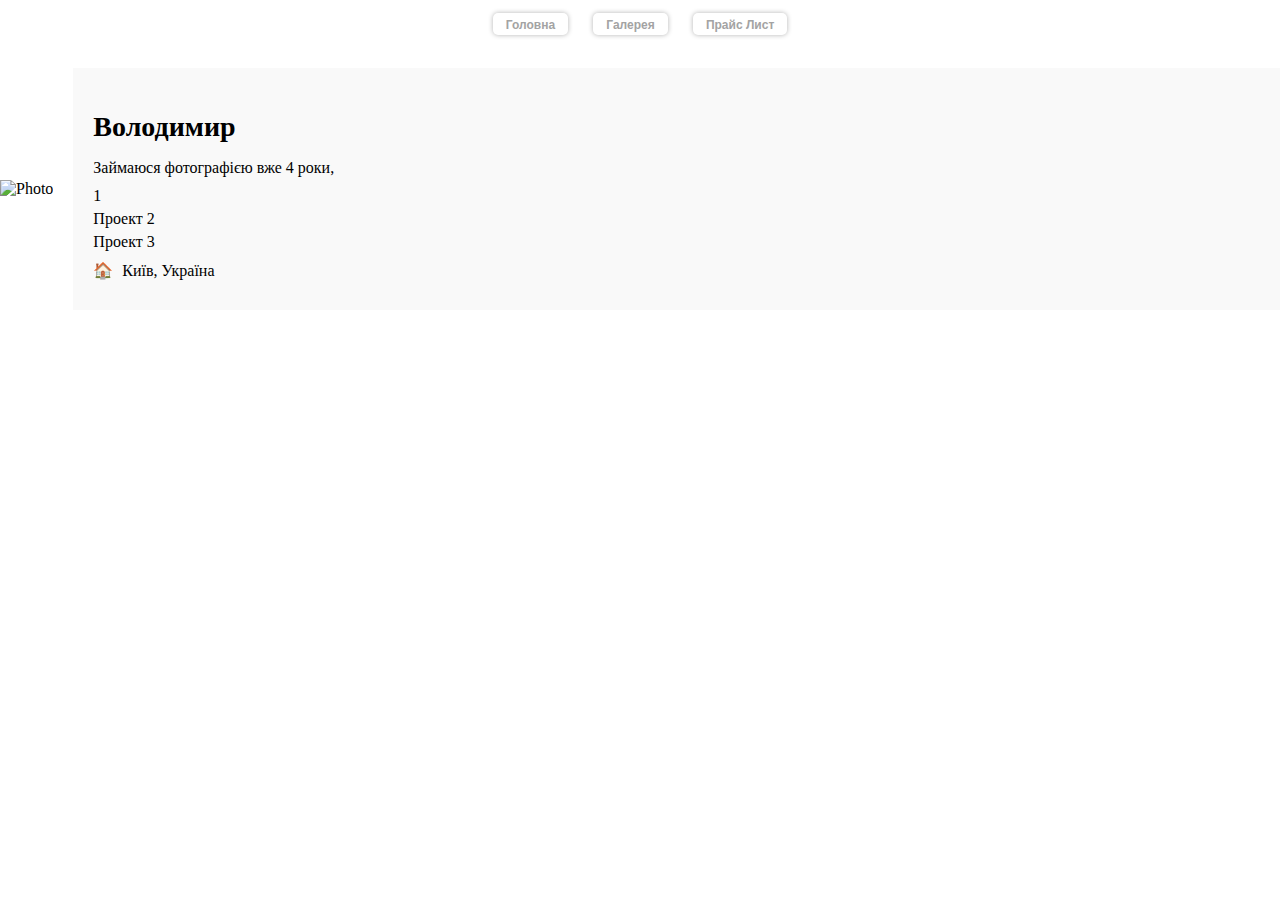
==== index.html @ 7b0f7d4a "main" ====
<!DOCTYPE html>
<html lang="en">
<head>
    <meta name="viewport" content="width=device-width, initial-scale=1.0" charset="UTF-8">
    <title>Kefova</title>
    <link rel="stylesheet" href="style.css">
</head>
<head >
   <header class="header">
            <div >
                <img src="assets/gallery/icon/kefova.png" alt="" class="logo">
            </div>
            <div class="meny">
                <button class="buttonMeny"><a href="index.html">Головна</a></button>
               <button class="buttonMeny" ><a href="gallery.html">Галерея</a></button>
               <button class="buttonMeny" ><a href="gallery.html">Прайс Лист</a></button>
            </div>
            <div class="seti">

            </div>
   </header>
</head>
<body>
<div class="portfolio">
  <img id="PortI" src="assets/gallery/icon/i.png" alt="Photo">
  <div class="info">
    <h2>Володимир</h2>
    <p>Займаюся фотографією вже 4 роки, </p>
    <ul>
      <li>1</li>
      <li>Проект 2</li>
      <li>Проект 3</li>
    </ul>
    <p class="location"><span class="icon">&#x1F3E0;</span> Київ, Україна</p>
  </div>
</div>
</body>
</html>
---- style.css ----
/*index.html*/
.header{
    display: block;
    width: 100% auto;

}

.logo{
    width: 20%;
    display: block;
  margin-left: auto;
  margin-right: auto;

}

.meny{
display: flex;
  justify-content: center;
    margin: 0;
    padding: 0;


}
.buttonMeny{
  background-color: #ffffff;
  color: #fff;
  font-weight: bold;
  border: none;
  padding: 0.3% 1%;
  border-radius: 5px;
  box-shadow: 0px 0px 5px rgba(0,0,0,0.3);
  transition: all 0.3s ease;
    margin: 1%;

}
a{
    font-size: 90%;
    text-decoration: none;
  color: #a3a3a3;
}

body{
    margin: 0px;
    padding: 0px;
}

@media only screen and (max-width: 600px) {
    #PortI {
        margin: 30%;
    }
}

/* портфоліо */
.portfolio {
  display: flex;
  align-items: center;
  margin: 20px 0;
}

.portfolio img {
  max-width: 300px;
  margin-right: 20px;
}

.portfolio .info {
  flex-grow: 1;
  padding: 20px;
  background-color: #f9f9f9;
}

.portfolio h2 {
  font-size: 28px;
  margin-bottom: 10px;
}

.portfolio p {
  font-size: 16px;
  margin-bottom: 10px;
}

.portfolio ul {
  list-style: none;
  margin: 0;
  padding: 0;
}

.portfolio li {
  font-size: 16px;
  margin-bottom: 5px;
}

.portfolio .location {
  font-size: 16px;
  margin-top: 10px;
}

.portfolio .location .icon {
  margin-right: 5px;
}

/*galery.html*/
.gallery::-webkit-scrollbar {
  height: 12px;
  width: 12px;
  background-color: #FCEADE; /* Set the background color of the scrollbar */
}

.gallery::-webkit-scrollbar-thumb {
  border-radius: 6px;
  background-color: #FFC107; /* Set the color of the scrollbar thumb */
}

.gallery::-webkit-scrollbar-thumb:hover {
  background-color: #FFA000; /* Set the color of the scrollbar thumb on hover */
}

.gallery {
  display: flex;
  justify-content: center;
  flex-wrap: wrap;
  overflow-x: scroll;
  mask-image: linear-gradient(to right, transparent, #FCEADE 50px, #FCEADE calc(100% - 0px), transparent);
  -webkit-mask-image: linear-gradient(to right, transparent, #FCEADE 50px, #FCEADE calc(100% - 0px), transparent);
  max-width: 100%;
  padding: 20px;
  margin: 20px auto; /* Change this to add some vertical space */
  background-color: #FCEADE; /* Set the background color to a warm tone */
}

.row {
  display: flex;
  flex-direction: row;
  justify-content: space-between;
  width: calc(33.33% - 10px); /* Adjust this to make 3 photos fit in a row */
  margin-right: 10px;
}

.photo {
  width: 80%; /* Change this to 60% for desktop */
  height: auto; /* Add this to make the photos square */
  margin: 10px;
  cursor: pointer;
  object-fit: cover;
  border: 5px solid #FCEADE; /* Add a border in a similar color as the background */
}

@media (max-width: 768px) {
  .photo {
    width: 100%; /* Change this to 100% for mobile */
  }
}

/* Add this to create gaps between rows */
.row:not(:last-child) {
  margin-bottom: 20px;
}

.photo-expanded {
  max-width: 100%;
  height: 100%;
  position: fixed;
  top: 0;
  left: 0;
  z-index: 9999;
  background-color: #FCEADE; /* Set the background color of the expanded photo to a similar tone */
}
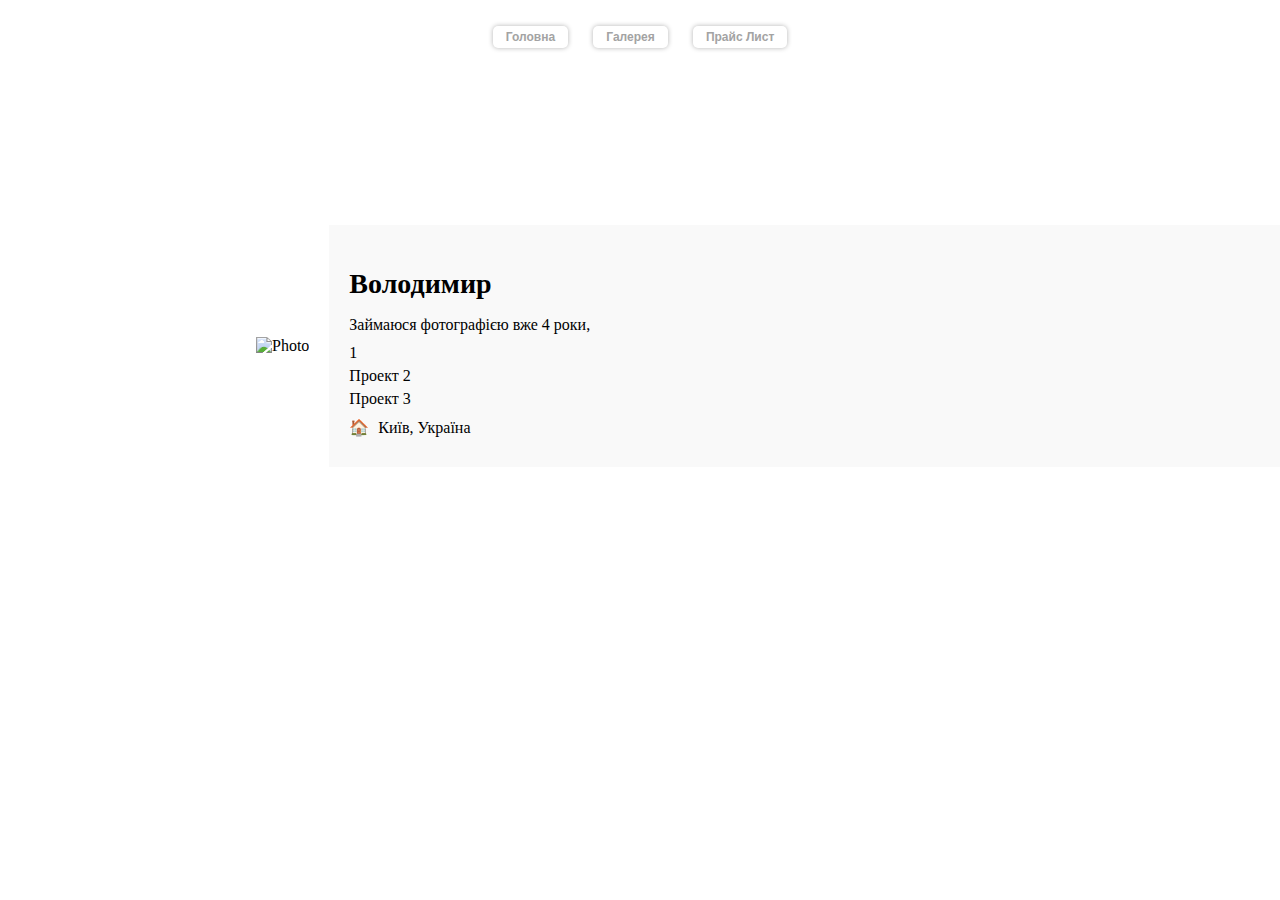
==== commit 7da58c14: "main" ====
--- a/index.html
+++ b/index.html
@@ -22,7 +22,7 @@
 </head>
 <body>
 <div class="portfolio">
-  <img id="PortI" src="assets/gallery/icon/i.png" alt="Photo">
+  <img class="PortI" src="assets/gallery/icon/i.png" alt="Photo">
   <div class="info">
     <h2>Володимир</h2>
     <p>Займаюся фотографією вже 4 роки, </p>
--- a/style.css
+++ b/style.css
@@ -17,6 +17,7 @@
 display: flex;
   justify-content: center;
     margin: 0;
+    margin-top: 1%;
     padding: 0;
 
 
@@ -44,9 +45,18 @@
     padding: 0px;
 }
 
+
+.PortI{
+    margin: 20%;
+    height: auto;
+}
 @media only screen and (max-width: 600px) {
-    #PortI {
+    .PortI {
         margin: 30%;
+    }
+    
+    .logo{
+        width: 50%;
     }
 }
 
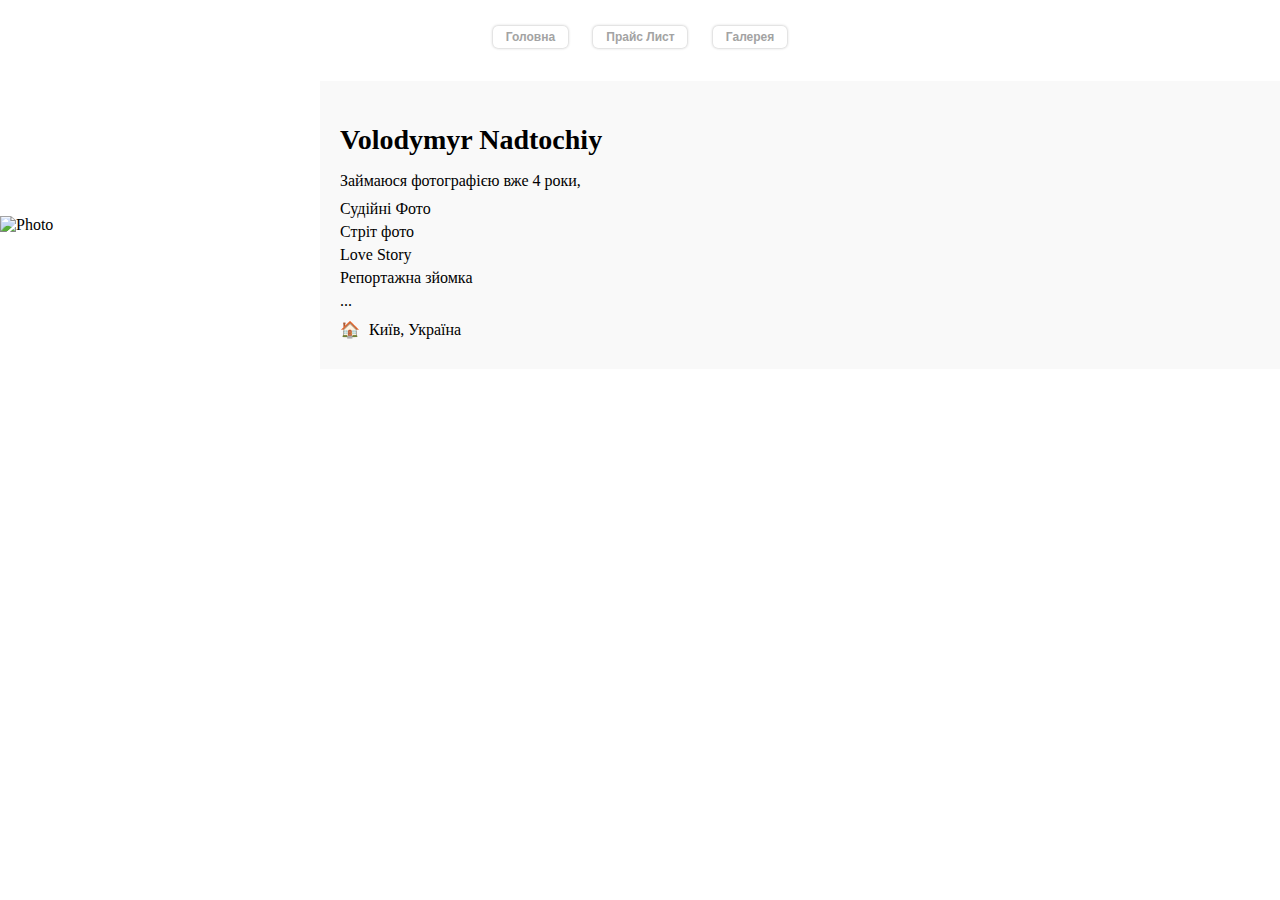
==== commit 0400bd8c: "main" ====
--- a/index.html
+++ b/index.html
@@ -12,8 +12,8 @@
             </div>
             <div class="meny">
                 <button class="buttonMeny"><a href="index.html">Головна</a></button>
+               <button class="buttonMeny" ><a href="prais.html">Прайс Лист</a></button>
                <button class="buttonMeny" ><a href="gallery.html">Галерея</a></button>
-               <button class="buttonMeny" ><a href="gallery.html">Прайс Лист</a></button>
             </div>
             <div class="seti">
 
@@ -24,12 +24,14 @@
 <div class="portfolio">
   <img class="PortI" src="assets/gallery/icon/i.png" alt="Photo">
   <div class="info">
-    <h2>Володимир</h2>
+    <h2>Volodymyr Nadtochiy</h2>
     <p>Займаюся фотографією вже 4 роки, </p>
     <ul>
-      <li>1</li>
-      <li>Проект 2</li>
-      <li>Проект 3</li>
+      <li>Судійні Фото</li>
+      <li>Стріт фото</li>
+      <li>Love Story</li>
+      <li>Репортажна зйомка</li>
+      <li>...</li>
     </ul>
     <p class="location"><span class="icon">&#x1F3E0;</span> Київ, Україна</p>
   </div>
--- a/style.css
+++ b/style.css
@@ -29,7 +29,7 @@
   border: none;
   padding: 0.3% 1%;
   border-radius: 5px;
-  box-shadow: 0px 0px 5px rgba(0,0,0,0.3);
+  box-shadow: 0px 0px 3px rgba(0,0,0,0.3);
   transition: all 0.3s ease;
     margin: 1%;
 
@@ -47,16 +47,22 @@
 
 
 .PortI{
-    margin: 20%;
-    height: auto;
+    width: 30%;
+    
 }
+
+/* відображення на телефоні */
 @media only screen and (max-width: 600px) {
     .PortI {
-        margin: 30%;
+        width: 40%;
     }
     
     .logo{
         width: 50%;
+    }
+    
+    h2{
+        font-size: 5;
     }
 }
 
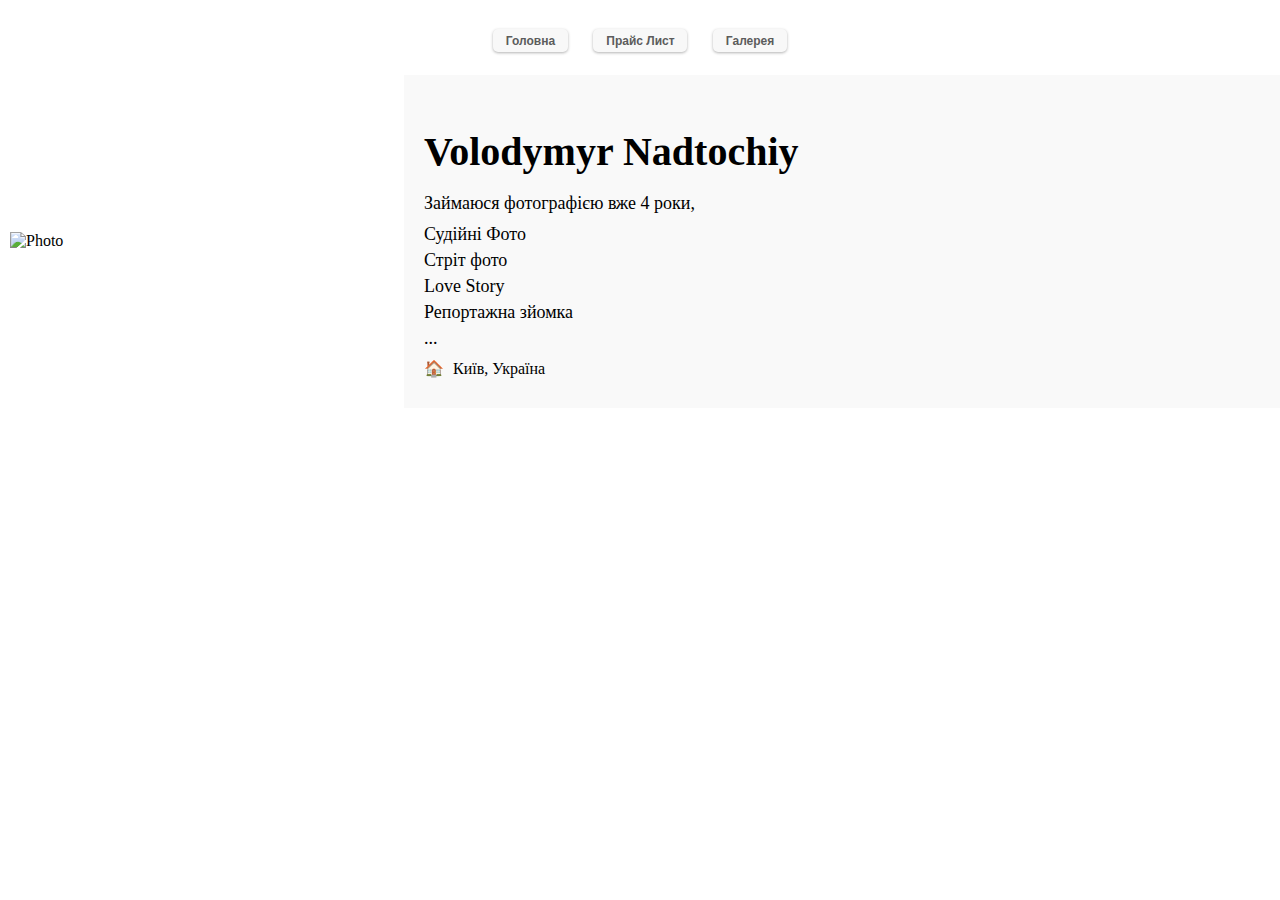
==== commit 082a09cd: "main" ====
--- a/index.html
+++ b/index.html
@@ -18,7 +18,9 @@
             <div class="seti">
 
             </div>
+            
    </header>
+   <script>document.querySelector('.header').classList.add('slide');</script>
 </head>
 <body>
 <div class="portfolio">
--- a/style.css
+++ b/style.css
@@ -4,8 +4,18 @@
     width: 100% auto;
 
 }
+.header {
+  position: relative;
+  top: -200px;
+  transition: top 0.5s ease-in-out;
+}
+
+.header.slide {
+  top: 0;
+}
 
 .logo{
+    margin-top: 1%;
     width: 20%;
     display: block;
   margin-left: auto;
@@ -13,106 +23,153 @@
 
 }
 
+.meny{
+display: flex;
+  justify-content: center;
+    margin: 0;
+    margin-top: 0.3%;
+    padding: 0;
+}
+.buttonMeny{
+  background-color: #f8f8f8;
+  color: #fff;
+  font-weight: bold;
+  border: none;
+  padding: 0.3% 1%;
+  border-radius: 5px;
+  box-shadow: 0px 1px 3px rgba(0,0,0,0.3);
+    transition: all 0.3s ease;
+    margin: 1%;
+
+}
+a{
+    font-size: 90%;
+    text-decoration: none;
+  color: #5c5c5c;
+}
+
+body{
+    margin: 0px;
+    padding: 0px;
+}
+
+
+.PortI{
+    width: 30%;
+    margin-left: 10px;
+}
+
+
+
+/* портфоліо */
+.portfolio {
+  display: flex;
+  align-items: center;
+  margin: 10px 0;
+}
+
+.portfolio img {
+  max-width: 40%;
+  margin-right: 10px;
+}
+
+.portfolio .info {
+  flex-grow: 1;
+  padding: 20px;
+  background-color: #f9f9f9;
+}
+
+.portfolio h2 {
+  font-size: 40px;
+  margin-bottom: 10px;
+}
+
+.portfolio p {
+  font-size: 18px;
+  margin-bottom: 10px;
+}
+
+.portfolio ul {
+  list-style: none;
+  margin: 0;
+  padding: 0;
+}
+
+.portfolio li {
+  font-size: 18px;
+  margin-bottom: 5px;
+}
+
+.portfolio .location {
+  font-size: 16px;
+  margin-top: 10px;
+}
+
+.portfolio .location .icon {
+  margin-right: 5px;
+}
+
+
+/* відображення на телефоні */
+@media only screen and (max-width: 600px) {
+    
+    .portfolio {
+      display: flex;
+      align-items:center;
+      margin: 10px 0;
+    }
+    
+    .portfolio img {
+        margin-top: 1%;
+        max-width: 60%;
+        
+    }
+    .PortI {
+        width: 30%;
+    }
+    
+    .logo{
+        
+        width: 50%;
+    }
+    
+    .portfolio h2 {
+      font-size: 16px;
+      margin-bottom: 5px;
+        margin-top: 5px;
+    }
+    
+    .portfolio p {
+  font-size: 10px;
+  margin-bottom: 10px;
+}
+    
+.portfolio li {
+  font-size: 10px;
+  margin-bottom: 5px;
+}
+    
+    .portfolio .info {
+  flex-grow: 1;
+  padding: 10px;
+  background-color: #f9f9f9;
+}
+    
+    .portfolio .location {
+  font-size: 10px;
+  margin-top: 10px;
+}
+    
 .meny{
 display: flex;
   justify-content: center;
     margin: 0;
     margin-top: 1%;
     padding: 0;
-
-
-}
-.buttonMeny{
-  background-color: #ffffff;
-  color: #fff;
-  font-weight: bold;
-  border: none;
-  padding: 0.3% 1%;
-  border-radius: 5px;
-  box-shadow: 0px 0px 3px rgba(0,0,0,0.3);
-  transition: all 0.3s ease;
-    margin: 1%;
-
-}
-a{
-    font-size: 90%;
-    text-decoration: none;
-  color: #a3a3a3;
-}
-
-body{
-    margin: 0px;
-    padding: 0px;
-}
-
-
-.PortI{
-    width: 30%;
-    
-}
-
-/* відображення на телефоні */
-@media only screen and (max-width: 600px) {
-    .PortI {
-        width: 40%;
-    }
-    
-    .logo{
-        width: 50%;
-    }
-    
-    h2{
-        font-size: 5;
-    }
-}
-
-/* портфоліо */
-.portfolio {
-  display: flex;
-  align-items: center;
-  margin: 20px 0;
-}
-
-.portfolio img {
-  max-width: 300px;
-  margin-right: 20px;
-}
-
-.portfolio .info {
-  flex-grow: 1;
-  padding: 20px;
-  background-color: #f9f9f9;
-}
-
-.portfolio h2 {
-  font-size: 28px;
-  margin-bottom: 10px;
-}
-
-.portfolio p {
-  font-size: 16px;
-  margin-bottom: 10px;
-}
-
-.portfolio ul {
-  list-style: none;
-  margin: 0;
-  padding: 0;
-}
-
-.portfolio li {
-  font-size: 16px;
-  margin-bottom: 5px;
-}
-
-.portfolio .location {
-  font-size: 16px;
-  margin-top: 10px;
-}
-
-.portfolio .location .icon {
-  margin-right: 5px;
-}
+}
+    
+}
+
 
 /*galery.html*/
 .gallery::-webkit-scrollbar {
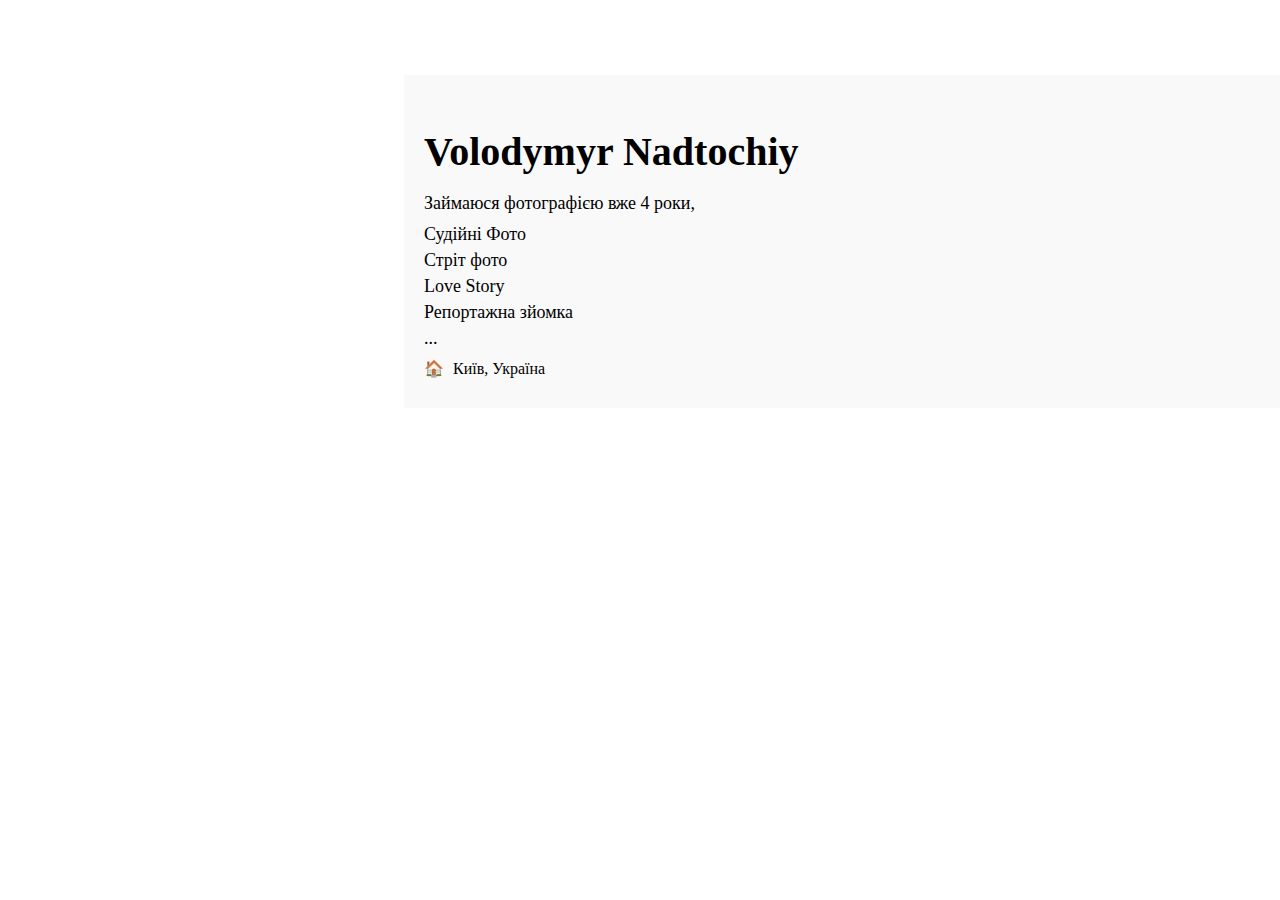
==== commit 09ab9750: "main" ====
--- a/index.html
+++ b/index.html
@@ -20,7 +20,6 @@
             </div>
             
    </header>
-   <script>document.querySelector('.header').classList.add('slide');</script>
 </head>
 <body>
 <div class="portfolio">
--- a/style.css
+++ b/style.css
@@ -1,26 +1,44 @@
 /*index.html*/
+/*
 .header{
     display: block;
     width: 100% auto;
 
 }
+*/
 .header {
   position: relative;
   top: -200px;
-  transition: top 0.5s ease-in-out;
-}
-
-.header.slide {
-  top: 0;
+  animation: slide-in 0.5s forwards;
+}
+
+
+@keyframes slide-in {
+  from {
+    top: -200px;
+  }
+  to {
+    top: 0;
+  }
 }
 
 .logo{
+    
     margin-top: 1%;
     width: 20%;
     display: block;
   margin-left: auto;
   margin-right: auto;
-
+    
+
+}
+
+@keyframes opasity{
+    from{
+        opacity: 0;
+    }to{
+        opacity: 100;
+    }
 }
 
 .meny{
@@ -55,8 +73,10 @@
 
 
 .PortI{
+    opacity: 0;
     width: 30%;
     margin-left: 10px;
+    animation: opasity 1s forwards;
 }
 
 
@@ -170,6 +190,14 @@
     
 }
 
+
+@keyframes opasity{
+    from{
+        opacity: 0;
+    }to{
+        opacity: 100;
+    }
+}
 
 /*galery.html*/
 .gallery::-webkit-scrollbar {
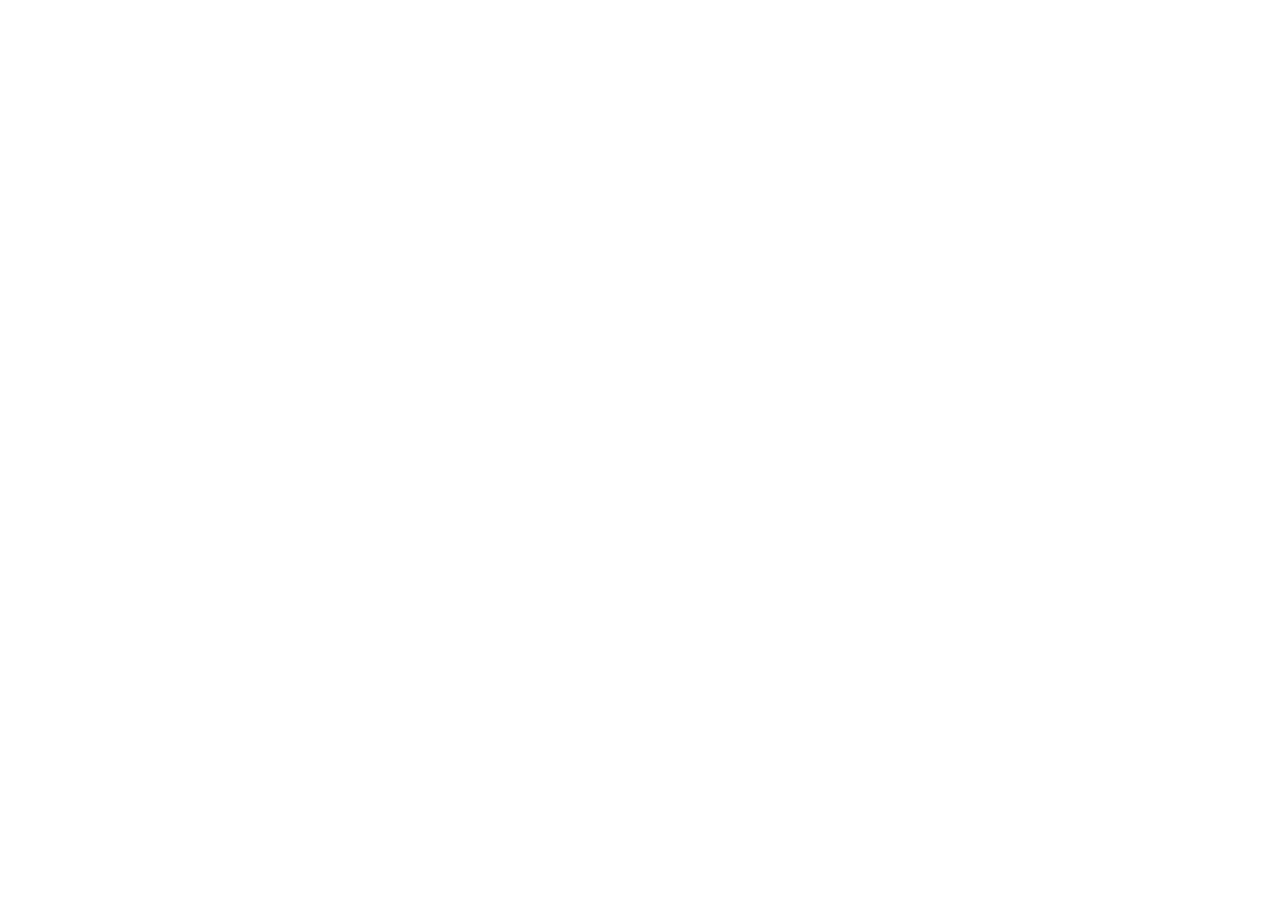
==== commit bfba94ee: "main" ====
--- a/index.html
+++ b/index.html
@@ -26,16 +26,20 @@
   <img class="PortI" src="assets/gallery/icon/i.png" alt="Photo">
   <div class="info">
     <h2>Volodymyr Nadtochiy</h2>
-    <p>Займаюся фотографією вже 4 роки, </p>
+    <p>Якщо ти хочеш крутецьку фотосесію то давай тобі розповім що я вмію, а потім ми тобі зробимо красу, ось які фото я можу зробити: </p>
     <ul>
+      <li>-----------------</li>
       <li>Судійні Фото</li>
       <li>Стріт фото</li>
       <li>Love Story</li>
-      <li>Репортажна зйомка</li>
-      <li>...</li>
+      <li>Репортажна зйомка(Вечірки, бекстейдж)</li>
+      <li>Комерційні фото ресторанів, кофетеріїв, т.д.</li>
     </ul>
     <p class="location"><span class="icon">&#x1F3E0;</span> Київ, Україна</p>
   </div>
 </div>
+<div class="infoFoto">
+    
+</div>
 </body>
 </html>--- a/style.css
+++ b/style.css
@@ -9,7 +9,7 @@
 .header {
   position: relative;
   top: -200px;
-  animation: slide-in 0.5s forwards;
+  animation: slide-in 1s forwards;
 }
 
 
@@ -31,14 +31,6 @@
   margin-right: auto;
     
 
-}
-
-@keyframes opasity{
-    from{
-        opacity: 0;
-    }to{
-        opacity: 100;
-    }
 }
 
 .meny{
@@ -76,7 +68,7 @@
     opacity: 0;
     width: 30%;
     margin-left: 10px;
-    animation: opasity 1s forwards;
+    animation: opasity 1.5s forwards;
 }
 
 
@@ -94,9 +86,12 @@
 }
 
 .portfolio .info {
+    position: relative;
   flex-grow: 1;
   padding: 20px;
   background-color: #f9f9f9;
+    left: 100%;
+    animation: slide_left 1s forwards;
 }
 
 .portfolio h2 {
@@ -165,7 +160,7 @@
 }
     
 .portfolio li {
-  font-size: 10px;
+  font-size: 14px;
   margin-bottom: 5px;
 }
     
@@ -198,7 +193,13 @@
         opacity: 100;
     }
 }
-
+@keyframes slide_left{
+    from{
+        
+    }to{
+        left: 0;
+    }
+}
 /*galery.html*/
 .gallery::-webkit-scrollbar {
   height: 12px;
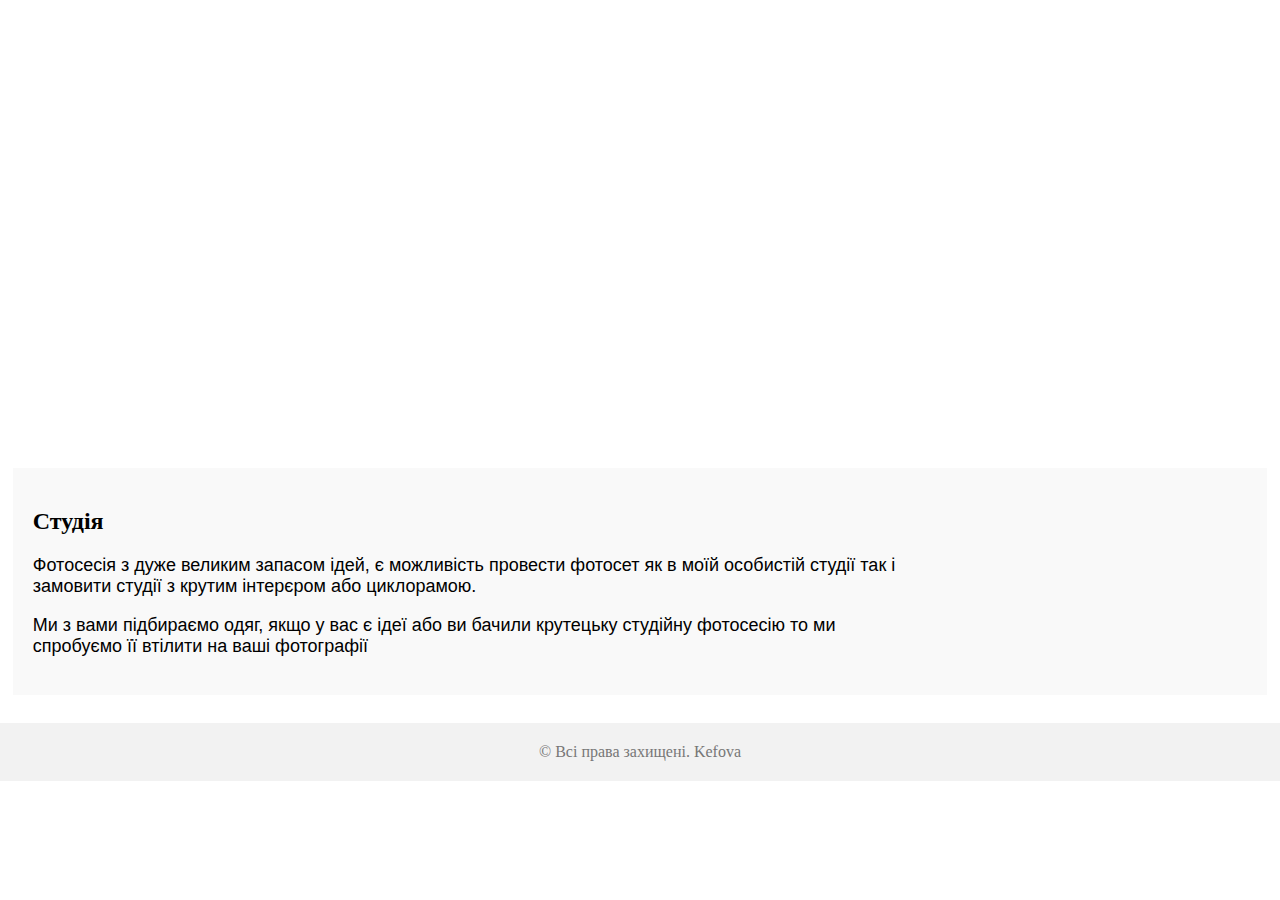
==== commit 70709fe9: "main" ====
--- a/index.html
+++ b/index.html
@@ -1,45 +1,56 @@
 <!DOCTYPE html>
 <html lang="en">
+
 <head>
     <meta name="viewport" content="width=device-width, initial-scale=1.0" charset="UTF-8">
     <title>Kefova</title>
-    <link rel="stylesheet" href="style.css">
+    <link rel="stylesheet" href="style.css"> </head>
+
+<head>
+    <header class="header">
+        <div> <img src="assets/gallery/icon/kefova.png" alt="" class="logo"> </div>
+        <div class="meny">
+            <button class="buttonMeny"><a href="index.html">Головна</a></button>
+            <button class="buttonMeny"><a href="prais.html">Прайс Лист</a></button>
+            <button class="buttonMeny"><a href="gallery.html">Галерея</a></button>
+        </div>
+        <div class="seti"> </div>
+    </header>
 </head>
-<head >
-   <header class="header">
-            <div >
-                <img src="assets/gallery/icon/kefova.png" alt="" class="logo">
-            </div>
-            <div class="meny">
-                <button class="buttonMeny"><a href="index.html">Головна</a></button>
-               <button class="buttonMeny" ><a href="prais.html">Прайс Лист</a></button>
-               <button class="buttonMeny" ><a href="gallery.html">Галерея</a></button>
-            </div>
-            <div class="seti">
 
-            </div>
-            
-   </header>
-</head>
 <body>
-<div class="portfolio">
-  <img class="PortI" src="assets/gallery/icon/i.png" alt="Photo">
-  <div class="info">
-    <h2>Volodymyr Nadtochiy</h2>
-    <p>Якщо ти хочеш крутецьку фотосесію то давай тобі розповім що я вмію, а потім ми тобі зробимо красу, ось які фото я можу зробити: </p>
-    <ul>
-      <li>-----------------</li>
-      <li>Судійні Фото</li>
-      <li>Стріт фото</li>
-      <li>Love Story</li>
-      <li>Репортажна зйомка(Вечірки, бекстейдж)</li>
-      <li>Комерційні фото ресторанів, кофетеріїв, т.д.</li>
-    </ul>
-    <p class="location"><span class="icon">&#x1F3E0;</span> Київ, Україна</p>
-  </div>
-</div>
-<div class="infoFoto">
-    
-</div>
+    <div class="portfolio"> <img class="PortI" src="assets/gallery/icon/i.png" alt="Photo">
+        <div class="info">
+            <h2>Volodymyr Nadtochiy</h2>
+            <p>Якщо ти хочеш крутецьку фотосесію то давай тобі розповім що я вмію, а потім ми тобі зробимо красу, ось які фото я можу зробити: </p>
+            <ul>
+                <li>-----------------</li>
+                <li>Судійні Фото</li>
+                <li>Стріт фото</li>
+                <li>Love Story</li>
+                <li>Репортажна зйомка(Вечірки, бекстейдж)</li>
+                <li>Комерційні фото ресторанів, кофетеріїв, т.д.</li>
+            </ul>
+            <p class="location"><span class="icon">&#x1F3E0;</span> Київ, Україна</p>
+        </div>
+    </div>
+    <div class="infoFoto">
+        <div class="text">
+            <h2>Студія</h2>
+            <p>Фотосесія з дуже великим запасом ідей, є можливість провести фотосет як в моїй особистій студії так і замовити студії з крутим інтерєром або циклорамою.</p>
+            <p>Ми з вами підбираємо одяг, якщо у вас є ідеї або ви бачили крутецьку студійну фотосесію то ми спробуємо її втілити на ваші фотографії</p>
+        </div>
+        <div class="Foto"> <img class="f1" src="assets/gallery/studio/IMG_0076.jpg" alt=""> <img class="f2" src="" alt=""> <img class="f3" src="" alt=""> <img class="f4" src="" alt=""> </div>
+    </div>
+    <div class="icon-wrapper">
+    <a href="https://t.me/Kefova1" class="icon-link"><i class="fa fa-facebook">  <img src="assets/gallery/icon/telegram.png" width="100%" alt=""></i></a>
+    <a href="https://www.instagram.com/kefova.jpg/" class="icon-link"><i class="fa fa-twitter"><img src="assets/gallery/icon/instagram.png" width="100%" alt=""></i></a>
+    <a href="https://www.tiktok.com/@kefova" class="icon-link"><i class="fa fa-twitter"><img src="assets/gallery/icon/tiktok.png" width="100%" alt=""></i></a>
+    </div>
+    <script src="animation.js"></script>
 </body>
-</html>+<footer>
+    <p>© Всі права захищені. Kefova</p>
+</footer>
+
+</html>
--- a/style.css
+++ b/style.css
@@ -1,4 +1,6 @@
 /*index.html*/
+
+
 /*
 .header{
     display: block;
@@ -6,65 +8,102 @@
 
 }
 */
+
+@import url('https://fonts.googleapis.com/css2?family=Comfortaa:wght@300&display=swap');
+
+/*font-family: 'Comfortaa', cursive;*/
+
+@import url('https://fonts.googleapis.com/css2?family=PT+Sans+Narrow:wght@700&display=swap');
+@import url('https://fonts.googleapis.com/css2?family=Yanone+Kaffeesatz&display=swap');
+@import url('https://fonts.googleapis.com/css2?family=Luckiest+Guy&display=swap');
+@import url('https://fonts.googleapis.com/css2?family=Staatliches&display=swap');
+@import url('https://fonts.googleapis.com/css2?family=Ubuntu+Condensed&display=swap');
+
+/*font-family: 'Ubuntu Condensed', sans-serif;*/
+
+@font-face {
+    font-family: 'Comfortaa1';
+    src: url('/fonts/Comfortaa-VariableFont_wght.ttf') format('truetype');
+    font-weight: normal;
+    font-style: normal;
+}
+
+@font-face {
+    font-family: 'Catorze27';
+    src: url('/fonts/PTSansNarrow-Bold.ttf') format('truetype');
+    font-weight: normal;
+    font-style: normal;
+}
+
+@font-face {
+    font-family: 'Amatic';
+    src: url('/fonts/AmaticSC-Bold.ttf') format('truetype');
+    font-weight: normal;
+    font-style: normal;
+}
+
+@font-face {
+    font-family: 'Fjalla';
+    src: url('/fonts/FjallaOne-Regular.ttf') format('truetype');
+    font-weight: normal;
+    font-style: normal;
+}
+
 .header {
-  position: relative;
-  top: -200px;
-  animation: slide-in 1s forwards;
-}
-
+    position: relative;
+    top: -200px;
+    animation: slide-in 1s forwards;
+}
 
 @keyframes slide-in {
-  from {
-    top: -200px;
-  }
-  to {
-    top: 0;
-  }
-}
-
-.logo{
-    
+    from {
+        top: -200px;
+    }
+    to {
+        top: 0;
+    }
+}
+
+.logo {
     margin-top: 1%;
     width: 20%;
     display: block;
-  margin-left: auto;
-  margin-right: auto;
-    
-
-}
-
-.meny{
-display: flex;
-  justify-content: center;
+    margin-left: auto;
+    margin-right: auto;
+}
+
+.meny {
+    display: flex;
+    justify-content: center;
     margin: 0;
     margin-top: 0.3%;
     padding: 0;
 }
-.buttonMeny{
-  background-color: #f8f8f8;
-  color: #fff;
-  font-weight: bold;
-  border: none;
-  padding: 0.3% 1%;
-  border-radius: 5px;
-  box-shadow: 0px 1px 3px rgba(0,0,0,0.3);
+
+.buttonMeny {
+    background-color: #f8f8f8;
+    color: #fff;
+    font-weight: bold;
+    border: none;
+    padding: 0.3% 1%;
+    border-radius: 5px;
+    box-shadow: 0px 1px 3px rgba(0, 0, 0, 0.3);
     transition: all 0.3s ease;
     margin: 1%;
-
-}
-a{
+}
+
+a {
     font-size: 90%;
     text-decoration: none;
-  color: #5c5c5c;
-}
-
-body{
+    color: #5c5c5c;
+}
+
+body {
     margin: 0px;
     padding: 0px;
 }
 
-
-.PortI{
+.PortI {
     opacity: 0;
     width: 30%;
     margin-left: 10px;
@@ -72,197 +111,465 @@
 }
 
 
-
 /* портфоліо */
+
 .portfolio {
-  display: flex;
-  align-items: center;
-  margin: 10px 0;
+    display: flex;
+    align-items: center;
+    margin: 10px 0;
 }
 
 .portfolio img {
-  max-width: 40%;
-  margin-right: 10px;
+    max-width: 40%;
+    margin-right: 10px;
 }
 
 .portfolio .info {
     position: relative;
-  flex-grow: 1;
-  padding: 20px;
-  background-color: #f9f9f9;
+    flex-grow: 1;
+    padding: 20px;
+    background-color: #f9f9f9;
     left: 100%;
     animation: slide_left 1s forwards;
 }
 
 .portfolio h2 {
-  font-size: 40px;
-  margin-bottom: 10px;
+    font-family: 'Staatliches', cursive;
+    /*    font-family: 'Luckiest Guy', cursive;*/
+    /*    font-family: 'Yanone Kaffeesatz', sans-serif;*/
+    /*  font-family: 'PT Sans Narrow', sans-serif;*/
+    font-size: 40px;
+    margin-bottom: 10px;
 }
 
 .portfolio p {
-  font-size: 18px;
-  margin-bottom: 10px;
+    font-family: 'Ubuntu Condensed', sans-serif;
+    /*    font-family: 'Catorze27', cursive;*/
+    font-size: 18px;
+    margin-bottom: 10px;
 }
 
 .portfolio ul {
-  list-style: none;
-  margin: 0;
-  padding: 0;
+    list-style: none;
+    margin: 0;
+    padding: 0;
 }
 
 .portfolio li {
-  font-size: 18px;
-  margin-bottom: 5px;
+    font-family: 'Ubuntu Condensed', sans-serif;
+    font-size: 18px;
+    margin-bottom: 5px;
 }
 
 .portfolio .location {
-  font-size: 16px;
-  margin-top: 10px;
+    font-size: 16px;
+    margin-top: 10px;
 }
 
 .portfolio .location .icon {
-  margin-right: 5px;
+    margin-right: 5px;
+}
+
+
+/* інформація 2 */
+
+.infoFoto {
+    display: flex;
+    align-items: center;
+    margin: 10px 0;
+    position: relative;
+    flex-grow: 1;
+    padding: 20px;
+    background-color: #f9f9f9;
+    margin-left: 1%;
+    margin-right: 1%;
+}
+
+.infoFoto p {}
+
+.infoFoto .text {}
+
+.text p {
+    font-size: 18px;
+    font-family: 'Ubuntu Condensed', sans-serif;
+}
+
+.infoFoto .Foto {
+    width: 40%;
+}
+
+.infoFoto .Foto .f1 {
+    max-width: 150px;
+}
+
+@keyframes opasity {
+    from {
+        opacity: 0;
+    }
+    to {
+        opacity: 100;
+    }
+}
+
+@keyframes slide_left {
+    from {}
+    to {
+        left: 0;
+    }
+}
+
+
+/*galery.html*/
+
+#textBlock {
+    font-family: 'Ubuntu Condensed', sans-serif;
+    text-align: center;
+    margin: 0, 5%;
+}
+
+
+/*
+.gallery {
+    display: flex;
+    justify-content: center;
+    margin-left: 10%;
+    margin-right: 10%;
+}
+*/
+
+.row {
+    display: flex;
+    justify-content: center;
+    flex-wrap: wrap;
+    max-width: 1000px;
+    /* Set a maximum width for the images */
+    margin: 0 auto;
+
+    border-radius: 5px;
+    /* Center the row horizontally */
+}
+
+.gallery {
+    display: flex;
+    flex-wrap: wrap;
+    margin-left: 10%;
+    margin-right: 10%;
+}
+
+.photo {
+    margin: 0.5%;
+    //  transform: translate(-50%, -50%);
+}
+
+.gallery img {
+    object-fit: cover;
+    border-radius: 2%;
+    overflow: hidden;
+    position: relative;
+    width: 240px;
+    height: 240px;
+}
+
+
+
+
+/*Прайс*/
+
+.price {
+    display: flex;
+    flex-direction: column;
+    justify-content: center;
+    align-items: center;
+    width: 60%;
+    margin: 0 auto;
+    background-color: #f2f2f2;
+    border-radius: 20px;
+    padding: 30px;
+    margin-top: 1%;
+    margin-bottom: 1%;
+}
+
+.price p {
+    font-family: 'Comfortaa', cursive;
+    font-size: 20px;
+    margin-top: 5px;
+    margin-bottom: 5px;
+}
+
+.name {
+    font-family: 'Ubuntu Condensed', sans-serif;
+    text-align: center;
+    margin-bottom: 20px;
+}
+
+.infoPrice {
+    text-align: center;
+    margin-bottom: 40px;
+}
+
+.opn {
+    display: flex;
+    justify-content: space-between;
+    align-items: center;
+    width: 100%;
+}
+
+.grn {
+    font-family: 'Ubuntu Condensed', sans-serif;
+    font-size: 120%;
+    margin-right: 1%;
+}
+
+.priseButton,
+.galleryButton {
+    font-family: 'Ubuntu Condensed', sans-serif;
+    background-color: #ffffff;
+    color: #333333;
+    border: 2px solid #cccccc;
+    border-radius: 5px;
+    padding: 10px 15px;
+    font-size: 14px;
+    text-transform: uppercase;
+    box-shadow: 0 5px 15px rgba(0, 0, 0, 0.1);
+}
+
+.priseButton:hover {
+    background-color: #cccccc;
+    color: #ffffff;
+    cursor: pointer;
+}
+
+.priseButton:active {
+    box-shadow: none;
+    transform: translateY(3px);
+}
+
+input[type="date"] {
+    padding: 5px;
+    border-radius: 5px;
+    border: none;
+    background-color: #f2f2f2;
+    font-size: 16px;
+    color: #333;
+    box-shadow: 1px 1px 3px rgba(0, 0, 0, 0.2);
+}
+
+#time-input option:not([value$="00"]):not([value$="30"]) {
+    display: none;
+}
+
+
+/*Footer*/
+
+footer {
+    background-color: #f2f2f2;
+    text-align: center;
+    padding: 20px;
+}
+
+footer p {
+    color: #777;
+    font-size: 16px;
+    margin: 0;
+    padding: 0;
+}
+
+
+/*Форма брони*/
+
+
+/* style for the form container */
+
+#form {
+    background-color: #f5f5f5;
+    /* set a light gray background */
+    border-radius: 10px;
+    /* set rounded corners */
+    box-shadow: 0px 0px 10px 2px rgba(0, 0, 0, 0.3);
+    /* add a shadow effect */
+    padding: 20px;
+    /* add some padding */
+    width: 30%;
+    /* set the width of the form */
+    margin: 0 auto;
+    /* center the form horizontally */
+}
+
+
+/* style for the labels */
+
+label {
+    display: block;
+    /* display each label on a new line */
+    margin-bottom: 10px;
+    /* add some spacing between each label and input field */
+    font-size: 18px;
+    /* set a larger font size for the labels */
+}
+
+
+/* style for the input fields */
+
+input,
+select {
+    border-radius: 5px;
+    /* set rounded corners */
+    border: none;
+    /* remove the default border */
+    padding: 10px;
+    /* add some padding */
+    font-size: 16px;
+    /* set a font size for the input fields */
+    margin-bottom: 20px;
+    /* add some spacing between each input field */
+    width: 100%;
+    /* set the width to 100% */
+}
+
+
+/* style for the submit button */
+
+input[type="submit"] {
+    background-color: #5c655e;
+    /* set a blue background color */
+    color: #fff;
+    /* set white text color */
+    border-radius: 5px;
+    /* set rounded corners */
+    padding: 10px 20px;
+    /* add some padding */
+    font-size: 18px;
+    /* set a larger font size for the button */
+    border: none;
+    /* remove the default border */
+    cursor: pointer;
+    /* change the cursor to a pointer on hover */
+}
+
+
+/* style for the form title */
+
+.form-title {
+    text-align: center;
+    /* center the text */
+    font-size: 24px;
+    /* set a larger font size */
+    margin-bottom: 20px;
+    /* add some spacing0 at the bottom */
 }
 
 
 /* відображення на телефоні */
+
 @media only screen and (max-width: 600px) {
-    
     .portfolio {
-      display: flex;
-      align-items:center;
-      margin: 10px 0;
-    }
-    
+        display: flex;
+        align-items: center;
+        margin: 10px 0;
+    }
     .portfolio img {
         margin-top: 1%;
         max-width: 60%;
-        
     }
     .PortI {
         width: 30%;
     }
-    
-    .logo{
-        
+    .logo {
         width: 50%;
     }
-    
     .portfolio h2 {
-      font-size: 16px;
-      margin-bottom: 5px;
+        font-size: 16px;
+        margin-bottom: 5px;
         margin-top: 5px;
     }
-    
     .portfolio p {
-  font-size: 10px;
-  margin-bottom: 10px;
-}
-    
-.portfolio li {
-  font-size: 14px;
-  margin-bottom: 5px;
-}
-    
+        font-size: 10px;
+        margin-bottom: 10px;
+    }
+    .portfolio li {
+        font-size: 14px;
+        margin-bottom: 5px;
+    }
     .portfolio .info {
-  flex-grow: 1;
-  padding: 10px;
-  background-color: #f9f9f9;
-}
-    
+        position: relative;
+        flex-grow: 1;
+        padding: 10px;
+        background-color: #f9f9f9;
+        left: 100%;
+        animation: slide_left 1s forwards;
+    }
     .portfolio .location {
-  font-size: 10px;
-  margin-top: 10px;
-}
-    
-.meny{
-display: flex;
-  justify-content: center;
-    margin: 0;
-    margin-top: 1%;
-    padding: 0;
-}
-    
-}
-
-
-@keyframes opasity{
-    from{
+        font-size: 10px;
+        margin-top: 10px;
+    }
+    .meny {
+        display: flex;
+        justify-content: center;
+        margin: 0;
+        margin-top: 1%;
+        padding: 0;
+    }
+    .infoFoto .Foto {
+        width: 0%;
         opacity: 0;
-    }to{
-        opacity: 100;
-    }
-}
-@keyframes slide_left{
-    from{
-        
-    }to{
-        left: 0;
-    }
-}
-/*galery.html*/
-.gallery::-webkit-scrollbar {
-  height: 12px;
-  width: 12px;
-  background-color: #FCEADE; /* Set the background color of the scrollbar */
-}
-
-.gallery::-webkit-scrollbar-thumb {
-  border-radius: 6px;
-  background-color: #FFC107; /* Set the color of the scrollbar thumb */
-}
-
-.gallery::-webkit-scrollbar-thumb:hover {
-  background-color: #FFA000; /* Set the color of the scrollbar thumb on hover */
-}
-
-.gallery {
-  display: flex;
-  justify-content: center;
-  flex-wrap: wrap;
-  overflow-x: scroll;
-  mask-image: linear-gradient(to right, transparent, #FCEADE 50px, #FCEADE calc(100% - 0px), transparent);
-  -webkit-mask-image: linear-gradient(to right, transparent, #FCEADE 50px, #FCEADE calc(100% - 0px), transparent);
-  max-width: 100%;
-  padding: 20px;
-  margin: 20px auto; /* Change this to add some vertical space */
-  background-color: #FCEADE; /* Set the background color to a warm tone */
-}
-
-.row {
-  display: flex;
-  flex-direction: row;
-  justify-content: space-between;
-  width: calc(33.33% - 10px); /* Adjust this to make 3 photos fit in a row */
-  margin-right: 10px;
-}
-
-.photo {
-  width: 80%; /* Change this to 60% for desktop */
-  height: auto; /* Add this to make the photos square */
-  margin: 10px;
-  cursor: pointer;
-  object-fit: cover;
-  border: 5px solid #FCEADE; /* Add a border in a similar color as the background */
-}
-
-@media (max-width: 768px) {
-  .photo {
-    width: 100%; /* Change this to 100% for mobile */
-  }
-}
-
-/* Add this to create gaps between rows */
-.row:not(:last-child) {
-  margin-bottom: 20px;
-}
-
-.photo-expanded {
-  max-width: 100%;
-  height: 100%;
-  position: fixed;
-  top: 0;
-  left: 0;
-  z-index: 9999;
-  background-color: #FCEADE; /* Set the background color of the expanded photo to a similar tone */
-}
+    }
+    .Foto img {
+        width: 0;
+    }
+    .text p {
+        font-size: 10px;
+    }
+    /* прайс на телефоні */
+    .price p {
+        font-size: 12px;
+        margin-top: 5px;
+        margin-bottom: 5px;
+    }
+    .priseButton,
+    .galleryButton {
+        font-size: 9px;
+    }
+    .grn {
+        padding-right: 20px;
+    }
+    /*відображення фото на телефоні*/
+    .photo {
+        box-shadow: 0px 0px 3px rgba(0, 0, 0, 0.5);
+        /*        width: 48%;*/
+        /* Set the width of each image to 25% to display 4 images in a row */
+        /* Keep the aspect ratio of the images */
+        margin: 1%;
+    }
+    .photo:hover {
+    transform: scale(1);
+}
+    .gallery img {
+        object-fit: cover;
+        border-radius: 2%;
+        overflow: hidden;
+        position: relative;
+        width: 150px;
+        height: 150px;
+    }
+    .price .name {
+        margin-top: 0px;
+        margin-bottom: 0px;
+    }
+    /*Footer telephon*/
+    footer {
+        background-color: #f2f2f2;
+        text-align: center;
+        padding: 10px;
+        margin: 0;
+    }
+    footer p {
+        color: #777;
+        font-size: 10px;
+        margin: 0;
+        padding: 0;
+    }
+    /*Форма брони */
+    #form {
+        width: 80%;
+    }
+}
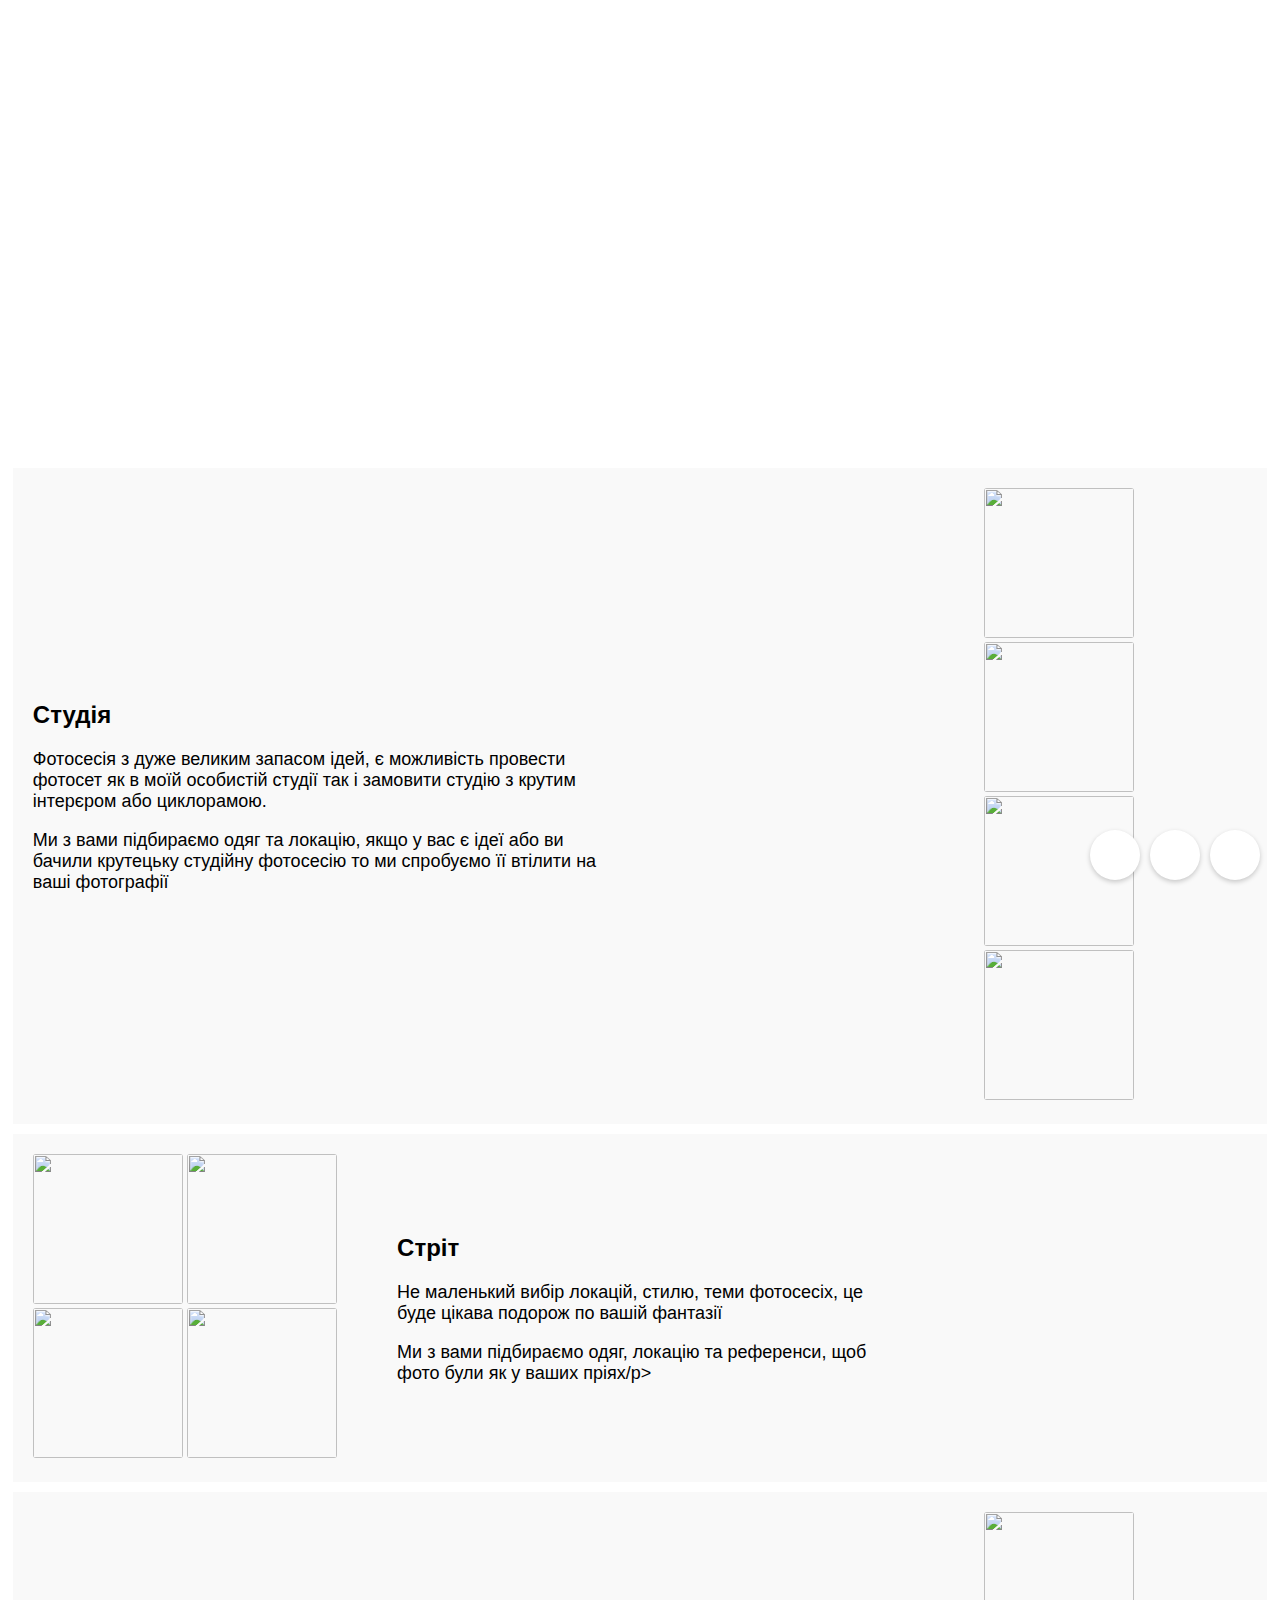
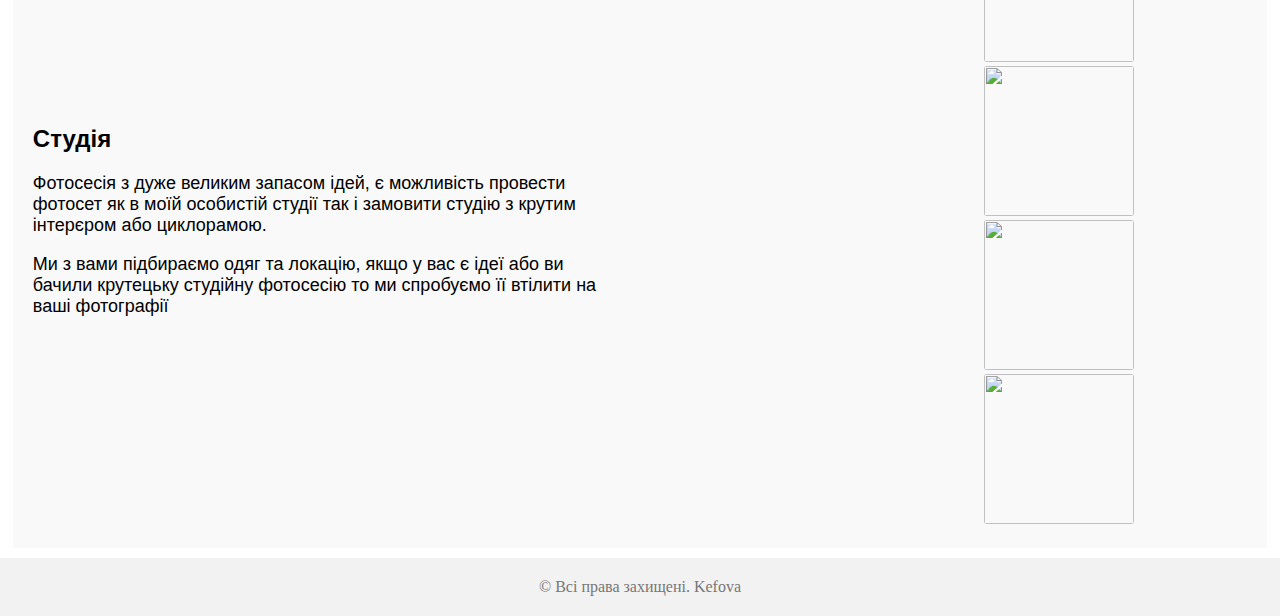
==== commit d4828e66: "main" ====
--- a/index.html
+++ b/index.html
@@ -37,10 +37,41 @@
     <div class="infoFoto">
         <div class="text">
             <h2>Студія</h2>
-            <p>Фотосесія з дуже великим запасом ідей, є можливість провести фотосет як в моїй особистій студії так і замовити студії з крутим інтерєром або циклорамою.</p>
-            <p>Ми з вами підбираємо одяг, якщо у вас є ідеї або ви бачили крутецьку студійну фотосесію то ми спробуємо її втілити на ваші фотографії</p>
+            <p>Фотосесія з дуже великим запасом ідей, є можливість провести фотосет як в моїй особистій студії так і замовити студію з крутим інтерєром або циклорамою.</p>
+            <p>Ми з вами підбираємо одяг та локацію, якщо у вас є ідеї або ви бачили крутецьку студійну фотосесію то ми спробуємо її втілити на ваші фотографії</p>
         </div>
-        <div class="Foto"> <img class="f1" src="assets/gallery/studio/IMG_0076.jpg" alt=""> <img class="f2" src="" alt=""> <img class="f3" src="" alt=""> <img class="f4" src="" alt=""> </div>
+        <div class="Foto">
+        <img class="f1" src="assets/gallery/studio/1.jpg" alt="">
+        <img class="f2" src="assets/gallery/studio/4.jpg" alt="">
+        <img class="f3" src="assets/gallery/studio/5.jpg" alt="">
+        <img class="f4" src="assets/gallery/studio2/11.jpg"- alt="">
+        </div>
+    </div>
+          <div class="infoFoto">
+                 <div class="Foto">
+        <img class="f1" src="assets/gallery/studio/1.jpg" alt="">
+        <img class="f2" src="assets/gallery/studio/4.jpg" alt="">
+        <img class="f3" src="assets/gallery/studio/5.jpg" alt="">
+        <img class="f4" src="assets/gallery/studio2/11.jpg"- alt="">
+        </div>
+        <div class="text">
+            <h2>Стріт</h2>
+            <p>Не маленький вибір локацій, стилю, теми фотосесіх, це буде цікава подорож по вашій фантазії</p>
+            <p>Ми з вами підбираємо одяг, локацію та референси, щоб фото були як у ваших пріях/p>
+        </div>
+    </div>
+    <div class="infoFoto">
+        <div class="text">
+            <h2>Студія</h2>
+            <p>Фотосесія з дуже великим запасом ідей, є можливість провести фотосет як в моїй особистій студії так і замовити студію з крутим інтерєром або циклорамою.</p>
+            <p>Ми з вами підбираємо одяг та локацію, якщо у вас є ідеї або ви бачили крутецьку студійну фотосесію то ми спробуємо її втілити на ваші фотографії</p>
+        </div>
+        <div class="Foto">
+        <img class="f1" src="assets/gallery/studio/1.jpg" alt="">
+        <img class="f2" src="assets/gallery/studio/4.jpg" alt="">
+        <img class="f3" src="assets/gallery/studio/5.jpg" alt="">
+        <img class="f4" src="assets/gallery/studio2/11.jpg"- alt="">
+        </div>
     </div>
     <div class="icon-wrapper">
     <a href="https://t.me/Kefova1" class="icon-link"><i class="fa fa-facebook">  <img src="assets/gallery/icon/telegram.png" width="100%" alt=""></i></a>
--- a/style.css
+++ b/style.css
@@ -185,37 +185,29 @@
     margin-right: 1%;
 }
 
-.infoFoto p {}
+.infoFoto h2 {
+    font-family: 'Ubuntu Condensed', sans-serif;
+}
 
 .infoFoto .text {}
 
 .text p {
     font-size: 18px;
     font-family: 'Ubuntu Condensed', sans-serif;
+    width: 60%
 }
 
 .infoFoto .Foto {
-    width: 40%;
-}
-
-.infoFoto .Foto .f1 {
-    max-width: 150px;
-}
-
-@keyframes opasity {
-    from {
-        opacity: 0;
-    }
-    to {
-        opacity: 100;
-    }
-}
-
-@keyframes slide_left {
-    from {}
-    to {
-        left: 0;
-    }
+    width: 30%;
+}
+
+.Foto img {
+    object-fit: cover;
+    border-radius: 2%;
+    overflow: hidden;
+    position: relative;
+    width: 150px;
+    height: 150px;
 }
 
 
@@ -225,6 +217,14 @@
     font-family: 'Ubuntu Condensed', sans-serif;
     text-align: center;
     margin: 0, 5%;
+    opacity: 0;
+    transform: translateY(-120%);
+    transition: opacity 0.5s ease-in-out, transform 0.5s ease-in-out;
+}
+
+#textBlock.animated {
+    opacity: 1;
+    transform: none;
 }
 
 
@@ -244,7 +244,6 @@
     max-width: 1000px;
     /* Set a maximum width for the images */
     margin: 0 auto;
-
     border-radius: 5px;
     /* Center the row horizontally */
 }
@@ -269,8 +268,6 @@
     width: 240px;
     height: 240px;
 }
-
-
 
 
 /*Прайс*/
@@ -287,6 +284,26 @@
     padding: 30px;
     margin-top: 1%;
     margin-bottom: 1%;
+}
+
+.price {
+    opacity: 0;
+    transform: translateX(60%);
+    transition: opacity 0.5s ease-in-out, transform 0.5s ease-in-out;
+}
+
+.price.animated {
+    opacity: 1;
+    transform: none;
+}
+
+.photo {
+    opacity: 0;
+    transition: opacity 0.5s ease-in-out, transform 0.5s ease-in-out;
+}
+
+.photo.animated {
+    opacity: 1;
 }
 
 .price p {
@@ -458,6 +475,33 @@
     /* add some spacing0 at the bottom */
 }
 
+.icon-wrapper {
+    position: fixed;
+    bottom: 20px;
+    right: 20px;
+}
+
+.icon-link {
+    display: block;
+    float: right;
+    width: 50px;
+    height: 50px;
+    margin-left: 10px;
+    border-radius: 50%;
+    background-color: #ffffff;
+    text-align: center;
+    line-height: 50px;
+    color: #333333;
+    font-size: 24px;
+    box-shadow: 0px 2px 5px rgba(0, 0, 0, 0.2);
+    transition: all 0.3s ease-in-out;
+}
+
+.icon-link:hover {
+    transform: scale(1.2);
+    box-shadow: 0px 4px 10px rgba(0, 0, 0, 0.4);
+}
+
 
 /* відображення на телефоні */
 
@@ -465,7 +509,7 @@
     .portfolio {
         display: flex;
         align-items: center;
-        margin: 10px 0;
+        margin: 10px 10px;
     }
     .portfolio img {
         margin-top: 1%;
@@ -498,6 +542,10 @@
         left: 100%;
         animation: slide_left 1s forwards;
     }
+    .Foto img{
+            width: 0px;
+    height: 0px;
+    }
     .portfolio .location {
         font-size: 10px;
         margin-top: 10px;
@@ -518,6 +566,7 @@
     }
     .text p {
         font-size: 10px;
+        width: 100%
     }
     /* прайс на телефоні */
     .price p {
@@ -541,8 +590,8 @@
         margin: 1%;
     }
     .photo:hover {
-    transform: scale(1);
-}
+        transform: scale(1);
+    }
     .gallery img {
         object-fit: cover;
         border-radius: 2%;
@@ -572,4 +621,53 @@
     #form {
         width: 80%;
     }
-}
+    .icon-wrapper {
+        position: fixed;
+        bottom: 30px;
+        right: 30px;
+    }
+    .icon-link {
+        display: block;
+        float: right;
+        width: 30px;
+        height: 30px;
+        margin-left: 10px;
+        border-radius: 50%;
+        background-color: #ffffff;
+        text-align: center;
+        line-height: 50px;
+        color: #333333;
+        font-size: 24px;
+        box-shadow: 0px 2px 5px rgba(0, 0, 0, 0.2);
+        transition: all 0.3s ease-in-out;
+    }
+}
+
+
+/*анімація*/
+
+
+/*------------------------------------*/
+
+@keyframes opasity {
+    from {
+        opacity: 0;
+    }
+    to {
+        opacity: 100;
+    }
+}
+
+@keyframes slide_left {
+    from {}
+    to {
+        left: 0;
+    }
+}
+
+@keyframes slide_right {
+    from {}
+    to {
+        right: 0;
+    }
+}
